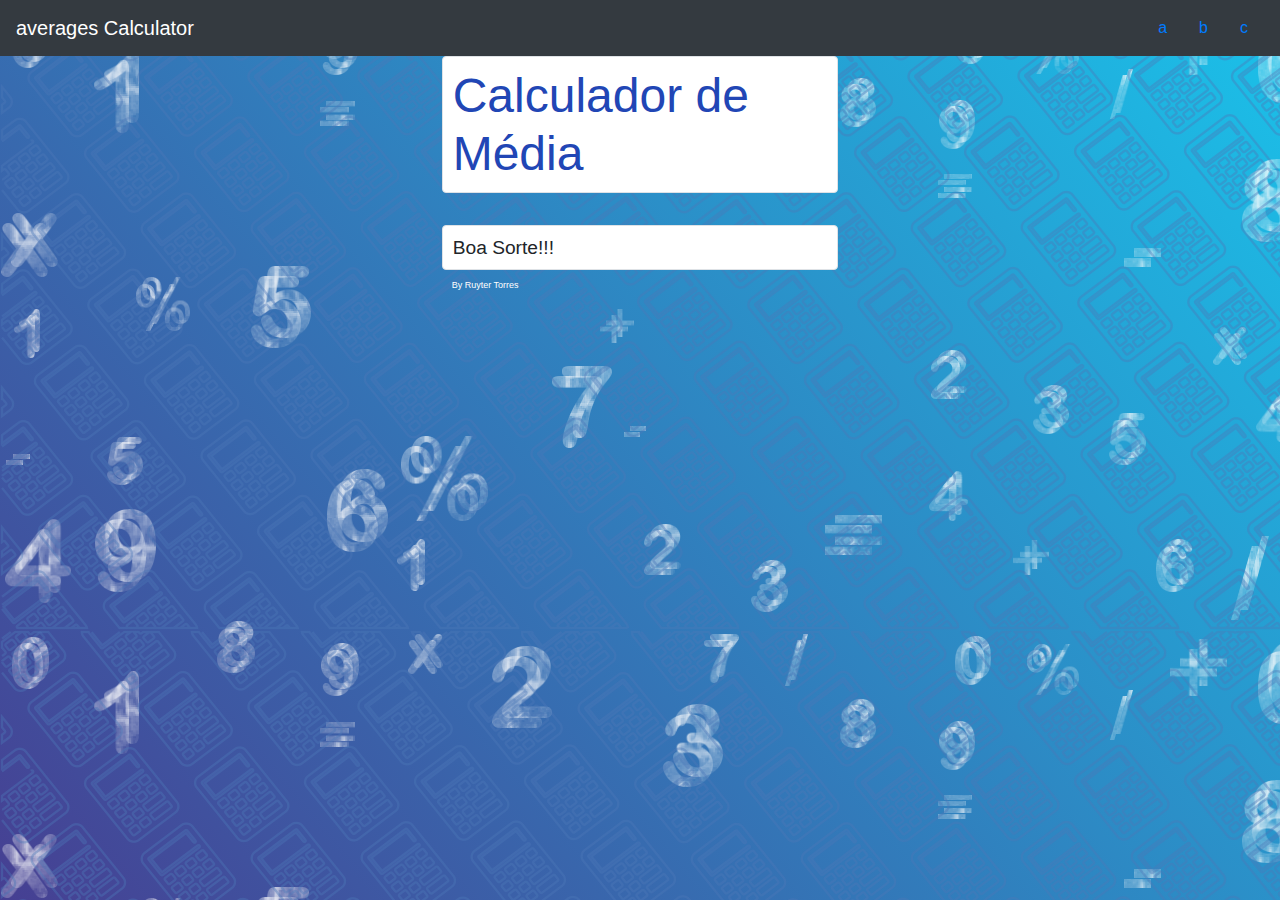
==== index.html @ ed739f0c "12/10/2020 20:21(NY) -prrimeiro Commit" ====
<!DOCTYPE html>
<!-- Averages calculator v2.0 by Ruytter Torres - 10/out/2020
linkedin.com/ruytertorres-->
<html lang="pt-br">

     <head>
          <meta charset="utf-8"> <!--Meta tag para permitir caracteres especias-->
          <meta name="viewport" content="width=device-width, initial-scale=1, shrink-to-fit=no"><!--Meta tag de connfigurações do boootstrap-->
          <link rel="stylesheet" href="https://stackpath.bootstrapcdn.com/bootstrap/4.5.2/css/bootstrap.min.css" integrity="sha384-JcKb8q3iqJ61gNV9KGb8thSsNjpSL0n8PARn9HuZOnIxN0hoP+VmmDGMN5t9UJ0Z" crossorigin="anonymous">          <link rel="stylesheet" type="text/css" href="css/style.css"></link> <!--Folha de estilo-->
          <title>Averages Calculator</title> <!--titulo-->

     </head>
     <body>
          <section id="navabar">
               <nav class="navbar navbar-expand-sm navbar-dark bg-dark">
                    <a href="" class="navbar-brand">averages Calculator</a>
                    <button class="navbar-toggler" data-toggle="collapse" data-target="#nav-target">
                         <span class="navbar-toggler-icon"></span>
                    </button>
                    <div class="collapse navbar-collapse" id="nav-target">
                         <ul class="nav-bar nav ml-auto">
                              <li class="nav-item"><a href="" class="nav-link">a</a></li>
                              <li class="nav-item"><a href="" class="nav-link">b</a></li>
                              <li class="nav-item"><a href="" class="nav-link">c</a></li>
                         </ul>
                    </div>                          
               </nav>
          </section>
          <section id="container"><!--MAIN-->
               <section id="xsConfig" class="row justify-content-center align-items-center"> <!--SECTION XS CONFIG-->
                    <div id="cabecalhoXs" class="col-11 d-sm-none"> <!--DIV CABECALHO XS-->
                         <h1 class="bg-white border rounded">Calculador de Média </h1><!--titulo-->
                    </div> <!--//Fim do CABEÇALHO XS-->
                    <div id="fundoInputC" class="col-11 input-group d-sm-none"><!--DIV INPUT XS-->
                         <div class="row"><!--Inicio de ROW-->
                              <input type="number" id="cUm" min="0" max="10" class="col-3 b-azul form-control" placeholder="1º Bi">
                              <input type="number" id="cDois" min="0" max="10" class="col-3 b-azul form-control" placeholder="2º Bi">
                              <input type="number" id="cTres" min="0" max="10" class="col-3 b-azul form-control" placeholder="3º Bi">
                              <input type="number" id="cQuatro" min="0" max="10" class="col-3 b-azul form-control" placeholder="4º Bi">
                         </div><!--//Fim do campo de digitar valores //Fim de ROW-->
                         <div class="row my-4 d-sm-none"><!--Inicio de ROW/ BUTTON com FUNCTION de calc C / Bloqueado de SM para cima-->
                              <button onclick="calcularMediaC()" class="btn btn-primary botoes bt-azul col-8 d-block m-auto" type="button" id="calc">Calcular</button> <!--Botão principal com FUNCTION de calc C-->
                         </div><!--//Fim de ROW //Fim de BUTTON-->
                         <div class="row justify-content-center"><!--Inicio de ROW-->
                              <input type="text" id="resultC" class="col-11 b-azulResult" disabled="disabled">
                         </div> <!--//fim de ROW--> 
                    </div><!--//Fim de DIV INPUT XS-->
               </section><!--//XS CONFIG- fim-->
               <section id="sm-msConfig" class=""><!-- SM/MD CONFIG -->
                    <div id="configFlexSm-md" class="row mx-0 justify-content-center"> <!-- DIN INPUT SM/MD-->
                         <div id="cabecalhoSm-md" class="float-left item col-4 d-none d-sm-block"><!--CABECALHO SM/MD-->
                              <h1 class="bg-white border rounded">Calculador de Média </h1><br><!--titulo-->
                              <h5 id="animarSubTitulo" class="bg-white border rounded d-none d-md-block">Boa Sorte!!!</h5><!--subtitulo/ liberado de MD pra cima-->
                              <h6 class="text-white autor">By Ruyter Torres</h6><!--autor--> 
                         </div><!--//Fim CABECALHO SM/MD-->
                         <div id="fundoInputB" class="d-none d-sm-block d-lg-none float-right col-7">
                              <div class="inp row input-group d-none d-sm-flex d-lg-none">
                                   <input type="number" id="bUm" min="0" max="10" class="col-3 b-azul form-control" placeholder="1º Bi">
                                   <input type="number" id="bDois" min="0" max="10" class="col-3 b-azul form-control" placeholder="2º Bi">
                                   <input type="number" id="bTres" min="0" max="10" class="col-3 b-azul form-control" placeholder="3º Bi">
                                   <input type="number" id="bQuatro" min="0" max="10" class="col-3 b-azul form-control" placeholder="4º Bi">
                              </div>
                              <div class="row my-4 d-none d-sm-block d-lg-none"><!--Inicio de ROW/ BUTTON com FUNCTION de calc C / Bloqueado de SM para cima-->
                                   <button onclick="calcularMediaB()" class="btn btn-primary botoes bt-azul col-8 d-block m-auto" type="button" id="calc">Calcular</button> <!--Botão principal com FUNCTION de calc C-->
                              </div><!--//Fim de ROW //Fim de BUTTON-->
                              <div class="row justify-content-center d-none d-sm-block d-lg-none"><!--Inicio de ROW-->
                                   <input type="text" id="resultB" class="col-11 b-azulResult" disabled="disabled">
                              </div> <!--//fim de ROW-->
                         </div>
                    </div> <!--//Fim DIV INPUT SM/MD-->
               </section><!--//Fim de SM/MD Config -->
               <a href="page2.html"><h6 class="text-white autorXs d-sm-none ">By Ruyter Torres</h6> </a>  <!--autor exclusivo para XS-->                
          </div><!--main fim-->
          <script src="https://code.jquery.com/jquery-3.1.1.js"></script>
          <script src="js/averagesCalculator.js"></script>
          <!-- <script src="js/mediab.js"></script>
          <script src="js/mediac.js"></script> -->
          <!-- ===================================================================================================-->
          <!-- Configurações do Bootstrap referente a JS -->
          <!-- JavaScript (Opcional) -->
          <!-- jQuery primeiro, depois Popper.js, depois Bootstrap JS -->
          <script src="https://code.jquery.com/jquery-3.5.1.slim.min.js" integrity="sha384-DfXdz2htPH0lsSSs5nCTpuj/zy4C+OGpamoFVy38MVBnE+IbbVYUew+OrCXaRkfj" crossorigin="anonymous"></script>
          <script src="https://cdn.jsdelivr.net/npm/popper.js@1.16.1/dist/umd/popper.min.js" integrity="sha384-9/reFTGAW83EW2RDu2S0VKaIzap3H66lZH81PoYlFhbGU+6BZp6G7niu735Sk7lN" crossorigin="anonymous"></script>
          <script src="https://stackpath.bootstrapcdn.com/bootstrap/4.5.2/js/bootstrap.min.js" integrity="sha384-B4gt1jrGC7Jh4AgTPSdUtOBvfO8shuf57BaghqFfPlYxofvL8/KUEfYiJOMMV+rV" crossorigin="anonymous"></script>
     </body>
</html>
---- css/style.css ----
/* Averages calculator v2.0 by Ruytter Torres - 10/out/2020
linkedin.com/ruytertorres*/

/* background */

body, html {
    background: url(../img/calc.png),
                url(../img/number.png),
                linear-gradient(50deg, #463F92, #1AC2EA);
    background-attachment: fixed;
    height:100%;
}


/* botões */

.botoes {
    border: 1px solid transparent;
    display:block;
    font-weight: 400;
    text-align: center;
    transition-duration: 0.5s;
    height:38px;
}

.bt-azul {
    background:#2146B5;
    color:#fff;
}

.bt-azul:hover{
    border:1px solid rgba(0, 123, 255, 0.473);
    background:#007bff;
    color:#fff;
}



/* Paragrafos */
h1 {
    padding:10px;
    color: #2146B5;
}

h5 {
    font-size:14px;
}

h6 {
    font-size: 9px;
    color: #2146B5;
}

h6, h5{
    padding: 10px;
    margin: 0;
}

/* Bordas */

div>input.b-azul {
    border: 1px solid  #2146B5;
    border-radius: 4px;
}

div>input.b-azul:hover {
    box-shadow: 0 0 7.5px #007bff!important;
}

#bUm.b-azul{
    border-top-right-radius:0!important ;
    border-bottom-right-radius:0!important ;
}

#bDois.b-azul, #bTres.b-azul {
    border-radius:0!important ;
    border-radius:0!important ;
}

#bQuatro.b-azul{
    border-top-left-radius:0!important ;
    border-bottom-left-radius:0!important ;
}

.b-azulResult {
    border:1px solid #2146B5 ;
    border-radius: 4px;
    text-align: center;
    -webkit-border-radius: 4px;
    -moz-border-radius: 4px;
    -ms-border-radius: 4px;
    -o-border-radius: 4px;
    height:35px;
}

/* Animação do subtitulo */

#animarSubTitulo {
    animation: pisca 0.5s 1s infinite alternate;
    -webkit-animation: pisca 0.5s 1s infinite alternate;
}
@keyframes pisca {

    from{
         color:  #dc3545;
    }
    to{
         color: 007bff;
    }
}

/* media query */

 /* Extra small devices (portrait phones, less than 576px) */
@media (max-width: 575.98px) { 
    
    /* Paragrafo */
    
    h1{
        text-align: center;
    }

    /* Estrutura do layout */

    #cabecalhoXs{

        position: fixed;
        top: 130px;
        border-top-right-radius: 10px ;
        border-top-left-radius: 10px;
        box-shadow: -5px 6px 5px #000;
        padding-top:40px;
        height: 135px;
        border:1px solid #007bff;
        border-bottom:none;
        background-color: #2146B5;
        background-image: url(../img/calc-white.png);
    }

    #fundoInputC{

        position: fixed;
        top: 255px;
        background:#fff;
        padding:50px;
        margin-top:10px;
        display: block;
        border:1px solid #007bff;
        border-top:none;
        border-bottom-right-radius: 5px ;
        border-bottom-left-radius: 5px ;
        box-shadow: -5px 5px 5px #000;
    }

    .autorXs{
        position:absolute;
        bottom:0;
        right:0;
    }

}

/* // Small devices (landscape phones, 576px and up) */
@media (min-width: 576px) and (max-width: 767.98px) { 
    h1 {
        font-size:1.7em;
    }

    #cabecalhoSm-md {

        top: 120px;
        background:#2146B5;
        padding-top:40px;
        border: 1px solid transparent;
        border-right:none;
        border-top-left-radius: 5px;
        border-bottom-left-radius: 5px;
        height:250px;
        /* top: 95px;
        box-shadow: 7px 5px 5px #000; */
    }
    

    #fundoInputB{

        top: 120px;
        background:#fff;
        border:1px solid #007bff;
        border-top-right-radius: 5px ;
        border-bottom-right-radius: 5px ;
        height:250px;
       /* box-shadow: -5px 5px 5px #000;
        top: 95px; */
    } 
 }

/* // Medium devices (tablets, 768px and up) */
@media (min-width: 768px) and (max-width: 991.98px) { 
    h1 {
        font-size:2.3em; 
    }

    #cabecalhoSm-md {

        background:#2146B5;
        padding-top:40px;
        border: 1px solid transparent;
        border-right:none;
        border-top-left-radius: 5px;
        border-bottom-left-radius: 5px;
        top: 95px;
        box-shadow: 7px 5px 5px #000;
    }

    #div2 {
        padding-top:32px;
    }
 }

/* // Large devices (desktops, 992px and up) */
@media (min-width: 992px) and (max-width: 1199.98px) { 
    h1 {
        font-size:2.8em;
    }
    #div2 {
        padding-top:60px;
    }
     h5 {
        font-size:1em;
    }
}

/* // Extra large devices (large desktops, 1200px and up) */
@media (min-width: 1200px) { 
    h1 {
        font-size:3em;
    }

    h5 {
        font-size:1.2em;
    }
 }
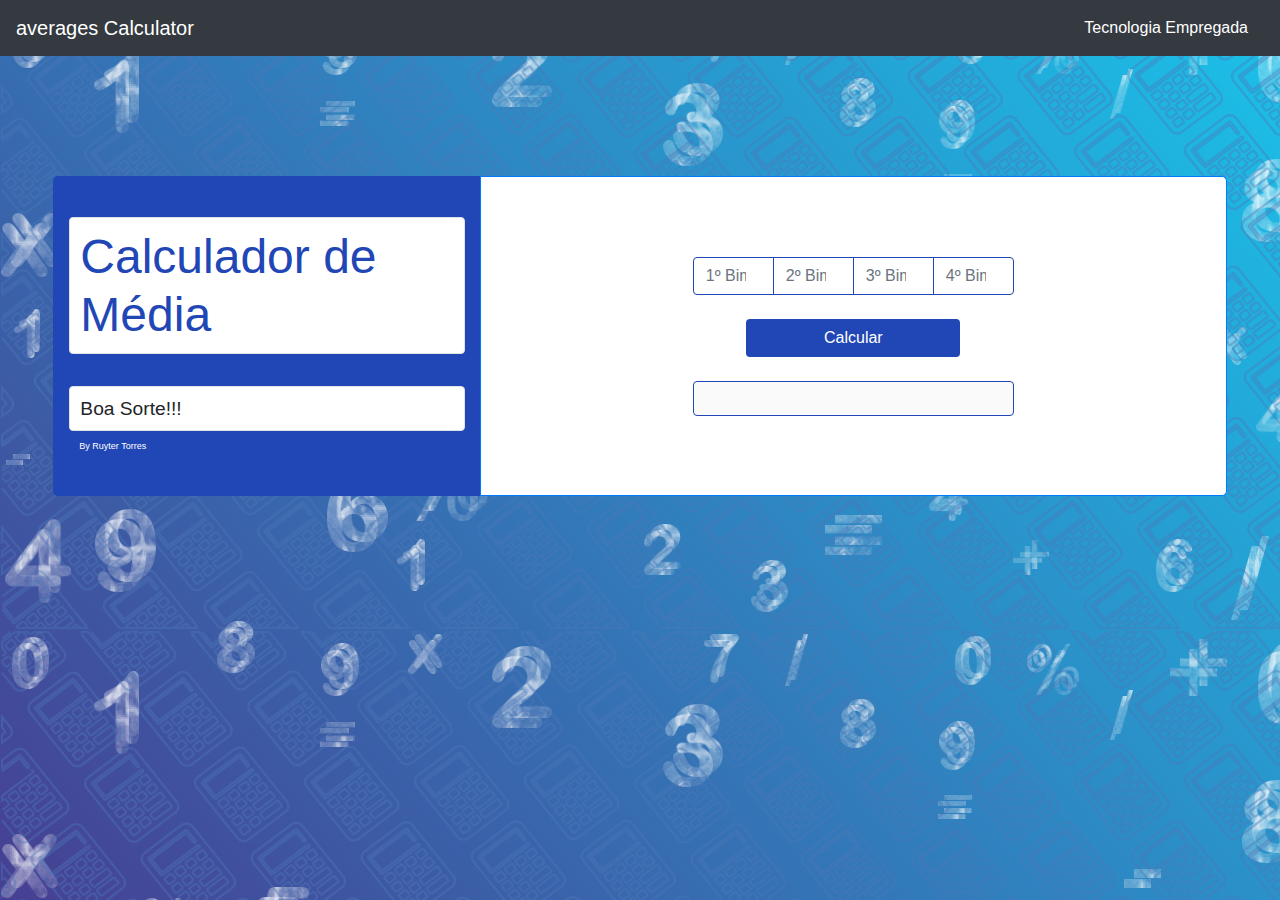
==== commit fe0664dd: "12/11/2020 10:00(NY) - Commit pré finalização" ====
--- a/index.html
+++ b/index.html
@@ -12,16 +12,14 @@
      </head>
      <body>
           <section id="navabar">
-               <nav class="navbar navbar-expand-sm navbar-dark bg-dark">
-                    <a href="" class="navbar-brand">averages Calculator</a>
+               <nav id="linkPrincipal" class="navbar navbar-expand-sm navbar-dark bg-dark">
+                    <a href="index.html" class="navbar-brand">averages Calculator</a>
                     <button class="navbar-toggler" data-toggle="collapse" data-target="#nav-target">
                          <span class="navbar-toggler-icon"></span>
                     </button>
-                    <div class="collapse navbar-collapse" id="nav-target">
+                    <div class="collapse navbar-collapse linksMenu" id="nav-target">
                          <ul class="nav-bar nav ml-auto">
-                              <li class="nav-item"><a href="" class="nav-link">a</a></li>
-                              <li class="nav-item"><a href="" class="nav-link">b</a></li>
-                              <li class="nav-item"><a href="" class="nav-link">c</a></li>
+                              <li class="nav-item"><a href="page2.html" class="nav-link">Tecnologia Empregada</a></li>
                          </ul>
                     </div>                          
                </nav>
@@ -29,47 +27,77 @@
           <section id="container"><!--MAIN-->
                <section id="xsConfig" class="row justify-content-center align-items-center"> <!--SECTION XS CONFIG-->
                     <div id="cabecalhoXs" class="col-11 d-sm-none"> <!--DIV CABECALHO XS-->
-                         <h1 class="bg-white border rounded">Calculador de Média </h1><!--titulo-->
+                         <div id="titleXs">
+                              <h1 class="bg-white border rounded">Calculador de Média </h1><!--titulo-->
+                         </div>
                     </div> <!--//Fim do CABEÇALHO XS-->
                     <div id="fundoInputC" class="col-11 input-group d-sm-none"><!--DIV INPUT XS-->
                          <div class="row"><!--Inicio de ROW-->
-                              <input type="number" id="cUm" min="0" max="10" class="col-3 b-azul form-control" placeholder="1º Bi">
-                              <input type="number" id="cDois" min="0" max="10" class="col-3 b-azul form-control" placeholder="2º Bi">
-                              <input type="number" id="cTres" min="0" max="10" class="col-3 b-azul form-control" placeholder="3º Bi">
-                              <input type="number" id="cQuatro" min="0" max="10" class="col-3 b-azul form-control" placeholder="4º Bi">
+                              <input type="number" id="cUm" min="0" max="10" class="col-3 azul form-control" placeholder="1º Bi">
+                              <input type="number" id="cDois" min="0" max="10" class="col-3 azul form-control" placeholder="2º Bi">
+                              <input type="number" id="cTres" min="0" max="10" class="col-3 azul form-control" placeholder="3º Bi">
+                              <input type="number" id="cQuatro" min="0" max="10" class="col-3 azul form-control" placeholder="4º Bi">
                          </div><!--//Fim do campo de digitar valores //Fim de ROW-->
                          <div class="row my-4 d-sm-none"><!--Inicio de ROW/ BUTTON com FUNCTION de calc C / Bloqueado de SM para cima-->
-                              <button onclick="calcularMediaC()" class="btn btn-primary botoes bt-azul col-8 d-block m-auto" type="button" id="calc">Calcular</button> <!--Botão principal com FUNCTION de calc C-->
+                              <button onclick="calcularMediaC(); erroInpuVazioC()" class="btn btn-primary botoes bt-azul col-8 d-block m-auto" type="button" id="calc">Calcular</button> <!--Botão principal com FUNCTION de calc C-->
                          </div><!--//Fim de ROW //Fim de BUTTON-->
                          <div class="row justify-content-center"><!--Inicio de ROW-->
-                              <input type="text" id="resultC" class="col-11 b-azulResult" disabled="disabled">
+                              <input type="text" id="resultC" class="col-11 azulResult" disabled="disabled">
                          </div> <!--//fim de ROW--> 
                     </div><!--//Fim de DIV INPUT XS-->
+                    <a href="page3.html"><h6 class="text-white autorXs d-sm-none ">By Ruyter Torres</h6> </a>  <!--autor exclusivo para XS-->                
                </section><!--//XS CONFIG- fim-->
                <section id="sm-msConfig" class=""><!-- SM/MD CONFIG -->
                     <div id="configFlexSm-md" class="row mx-0 justify-content-center"> <!-- DIN INPUT SM/MD-->
-                         <div id="cabecalhoSm-md" class="float-left item col-4 d-none d-sm-block"><!--CABECALHO SM/MD-->
+                         <div id="cabecalhoSm-md" class="float-left item col-4 d-none d-lg-none d-sm-block"><!--CABECALHO SM/MD-->
                               <h1 class="bg-white border rounded">Calculador de Média </h1><br><!--titulo-->
                               <h5 id="animarSubTitulo" class="bg-white border rounded d-none d-md-block">Boa Sorte!!!</h5><!--subtitulo/ liberado de MD pra cima-->
-                              <h6 class="text-white autor">By Ruyter Torres</h6><!--autor--> 
+                              <a href="page3.html"><h6 id="h6sm" class="text-white autor d-none d-md-none d-sm-block">By Ruyter Torres</h6><!--autor--> </a>
+                              <a href="page3.html"><h6 id="h6md" class="text-white autor d-none d-sm-none d-lg-block">By Ruyter Torres</h6><!--autor--></a>
                          </div><!--//Fim CABECALHO SM/MD-->
-                         <div id="fundoInputB" class="d-none d-sm-block d-lg-none float-right col-7">
-                              <div class="inp row input-group d-none d-sm-flex d-lg-none">
-                                   <input type="number" id="bUm" min="0" max="10" class="col-3 b-azul form-control" placeholder="1º Bi">
-                                   <input type="number" id="bDois" min="0" max="10" class="col-3 b-azul form-control" placeholder="2º Bi">
-                                   <input type="number" id="bTres" min="0" max="10" class="col-3 b-azul form-control" placeholder="3º Bi">
-                                   <input type="number" id="bQuatro" min="0" max="10" class="col-3 b-azul form-control" placeholder="4º Bi">
+                         <div id="fundoInputB" class="d-none d-sm-flex d-lg-none float-right col-7">
+                              <div class="containerForm">
+                                   <div class="inp input-group d-none d-sm-flex d-lg-none">
+                                        <input type="number" id="bUm" min="0" max="10" class="azul form-control" placeholder="1º Bi">
+                                        <input type="number" id="bDois" min="0" max="10" class=" azul form-control" placeholder="2º Bi">
+                                        <input type="number" id="bTres" min="0" max="10" class="azul form-control" placeholder="3º Bi">
+                                        <input type="number" id="bQuatro" min="0" max="10" class="azul form-control" placeholder="4º Bi">
+                                   </div>
+                                   <div class=" my-4 d-none d-sm-block d-lg-none"><!--Inicio de ROW/ BUTTON com FUNCTION de calc B / Bloqueado de SM para cima-->
+                                        <button onclick="calcularMediaB(); erroInpuVazioB()" class="btn btn-primary botoes bt-azul col-8 d-block m-auto" type="button" id="calc">Calcular</button> <!--Botão principal com FUNCTION de calc C-->
+                                   </div><!--//Fim de ROW //Fim de BUTTON-->
+                                   <div class="d-none d-sm-block d-lg-none returnResult"><!--Inicio de ROW-->
+                                        <input type="text" id="resultB" class="col-12 azulResult" disabled="disabled">
+                                   </div> <!--//fim de ROW-->
                               </div>
-                              <div class="row my-4 d-none d-sm-block d-lg-none"><!--Inicio de ROW/ BUTTON com FUNCTION de calc C / Bloqueado de SM para cima-->
-                                   <button onclick="calcularMediaB()" class="btn btn-primary botoes bt-azul col-8 d-block m-auto" type="button" id="calc">Calcular</button> <!--Botão principal com FUNCTION de calc C-->
-                              </div><!--//Fim de ROW //Fim de BUTTON-->
-                              <div class="row justify-content-center d-none d-sm-block d-lg-none"><!--Inicio de ROW-->
-                                   <input type="text" id="resultB" class="col-11 b-azulResult" disabled="disabled">
-                              </div> <!--//fim de ROW-->
                          </div>
                     </div> <!--//Fim DIV INPUT SM/MD-->
                </section><!--//Fim de SM/MD Config -->
-               <a href="page2.html"><h6 class="text-white autorXs d-sm-none ">By Ruyter Torres</h6> </a>  <!--autor exclusivo para XS-->                
+               <section id="lgConfig" class=""><!-- LG CONFIG -->
+                    <div id="configFlexLg" class="row mx-0 justify-content-center"> <!-- DIN INPUT SM/MD-->
+                         <div id="cabecalhoLg" class="float-left item col-4 d-none d-lg-block"><!--CABECALHO SM/MD-->
+                              <h1 class="bg-white border rounded">Calculador de Média </h1><br><!--titulo-->
+                              <h5 id="animarSubTitulo" class="bg-white border rounded d-none d-md-block">Boa Sorte!!!</h5><!--subtitulo/ liberado de MD pra cima-->
+                              <a href="page3.html"><h6 class="text-white autor">By Ruyter Torres</h6><!--autor--></a>
+                         </div><!--//Fim CABECALHO LG-->
+                         <div id="fundoInputA" class="d-none d-lg-flex float-right col-7">
+                              <div class="containerForm">
+                                   <div class="inp input-group d-none d-lg-flex">
+                                        <input type="number" id="aUm" min="0" max="10" class="azul form-control" placeholder="1º Bimestre">
+                                        <input type="number" id="aDois" min="0" max="10" class=" azul form-control" placeholder="2º Bimestre">
+                                        <input type="number" id="aTres" min="0" max="10" class="azul form-control" placeholder="3º Bimestre">
+                                        <input type="number" id="aQuatro" min="0" max="10" class="azul form-control" placeholder="4º Bimestre">
+                                   </div>
+                                   <div class=" my-4 d-none d-lg-block"><!--Inicio de ROW/ BUTTON com FUNCTION de calc A / Bloqueado de SM para cima-->
+                                        <button onclick="calcularMediaA(); erroInpuVazioA()" class="btn btn-primary botoes bt-azul col-8 d-block m-auto" type="button" id="calc">Calcular</button> <!--Botão principal com FUNCTION de calc C-->
+                                   </div><!--//Fim de ROW //Fim de BUTTON-->
+                                   <div class="d-none d-lg-block returnResult"><!--Inicio de ROW-->
+                                        <input type="text" id="resultA" class="col-12 azulResult" disabled="disabled">
+                                   </div> <!--//fim de ROW-->
+                              </div>
+                         </div>
+                    </div> <!--//Fim DIV INPUT LG-->
+               </section><!--//Fim de LG Config -->
           </div><!--main fim-->
           <script src="https://code.jquery.com/jquery-3.1.1.js"></script>
           <script src="js/averagesCalculator.js"></script>
--- a/css/style.css
+++ b/css/style.css
@@ -11,6 +11,18 @@
     height:100%;
 }
 
+/* Links */
+
+.linksMenu>ul>li>a {
+    color:#fff;
+}
+
+.linksMenu>ul>li>a:hover,
+#linkPrincipal>a:hover {
+    color:#fff;
+    text-shadow: 3px 3px 5px #fff;
+    transition: 0.6s;
+}
 
 /* botões */
 
@@ -58,31 +70,31 @@
 
 /* Bordas */
 
-div>input.b-azul {
+div>input.azul {
     border: 1px solid  #2146B5;
     border-radius: 4px;
 }
 
-div>input.b-azul:hover {
+div>input.azul:hover {
     box-shadow: 0 0 7.5px #007bff!important;
 }
 
-#bUm.b-azul{
+#bUm.azul{
     border-top-right-radius:0!important ;
     border-bottom-right-radius:0!important ;
 }
 
-#bDois.b-azul, #bTres.b-azul {
+#bDois.azul, #bTres.azul {
     border-radius:0!important ;
     border-radius:0!important ;
 }
 
-#bQuatro.b-azul{
+#bQuatro.azul{
     border-top-left-radius:0!important ;
     border-bottom-left-radius:0!important ;
 }
 
-.b-azulResult {
+.azulResult {
     border:1px solid #2146B5 ;
     border-radius: 4px;
     text-align: center;
@@ -130,17 +142,21 @@
         border-top-left-radius: 10px;
         box-shadow: -5px 6px 5px #000;
         padding-top:40px;
-        height: 135px;
+        height: 175px;
         border:1px solid #007bff;
         border-bottom:none;
         background-color: #2146B5;
         background-image: url(../img/calc-white.png);
     }
 
+    #titleXs {
+        max-height: 120px ;
+    }
+
     #fundoInputC{
 
         position: fixed;
-        top: 255px;
+        top: 295px;
         background:#fff;
         padding:50px;
         margin-top:10px;
@@ -161,9 +177,9 @@
 }
 
 /* // Small devices (landscape phones, 576px and up) */
-@media (min-width: 576px) and (max-width: 767.98px) { 
+@media (min-width: 576px) and (max-width: 991.98px) { 
     h1 {
-        font-size:1.7em;
+        font-size:2em;
     }
 
     #cabecalhoSm-md {
@@ -175,12 +191,19 @@
         border-right:none;
         border-top-left-radius: 5px;
         border-bottom-left-radius: 5px;
-        height:250px;
+        height:20em;
         /* top: 95px;
         box-shadow: 7px 5px 5px #000; */
     }
-    
-
+
+    #h6sm {
+        padding-top: 12.5em;
+    }
+
+    #h6md {
+        padding-top: 9em;
+    }
+    
     #fundoInputB{
 
         top: 120px;
@@ -188,55 +211,59 @@
         border:1px solid #007bff;
         border-top-right-radius: 5px ;
         border-bottom-right-radius: 5px ;
-        height:250px;
+        height:20em;
        /* box-shadow: -5px 5px 5px #000;
         top: 95px; */
     } 
+
+    .containerForm {
+        
+        display: block;
+        padding: auto;
+        margin: auto;
+    }
  }
 
-/* // Medium devices (tablets, 768px and up) */
-@media (min-width: 768px) and (max-width: 991.98px) { 
+/* // Extra large devices (large desktops, 1200px and up) */
+@media (min-width: 992px) { 
     h1 {
-        font-size:2.3em; 
-    }
-
-    #cabecalhoSm-md {
-
+        font-size:3em;
+    }
+
+    h5 {
+        font-size:1.2em;
+    }
+
+    #cabecalhoLg {
+
+        top: 120px;
         background:#2146B5;
         padding-top:40px;
         border: 1px solid transparent;
         border-right:none;
         border-top-left-radius: 5px;
         border-bottom-left-radius: 5px;
-        top: 95px;
-        box-shadow: 7px 5px 5px #000;
-    }
-
-    #div2 {
-        padding-top:32px;
-    }
- }
-
-/* // Large devices (desktops, 992px and up) */
-@media (min-width: 992px) and (max-width: 1199.98px) { 
-    h1 {
-        font-size:2.8em;
-    }
-    #div2 {
-        padding-top:60px;
-    }
-     h5 {
-        font-size:1em;
-    }
-}
-
-/* // Extra large devices (large desktops, 1200px and up) */
-@media (min-width: 1200px) { 
-    h1 {
-        font-size:3em;
-    }
-
-    h5 {
-        font-size:1.2em;
+        height:20em;
+        /* top: 95px;
+        box-shadow: 7px 5px 5px #000; */
+    }
+    
+    #fundoInputA{
+
+        top: 120px;
+        background:#fff;
+        border:1px solid #007bff;
+        border-top-right-radius: 5px ;
+        border-bottom-right-radius: 5px ;
+        height:20em;
+       /* box-shadow: -5px 5px 5px #000;
+        top: 95px; */
+    } 
+
+    .containerForm {
+        
+        display: block;
+        padding: auto;
+        margin: auto;
     }
  }